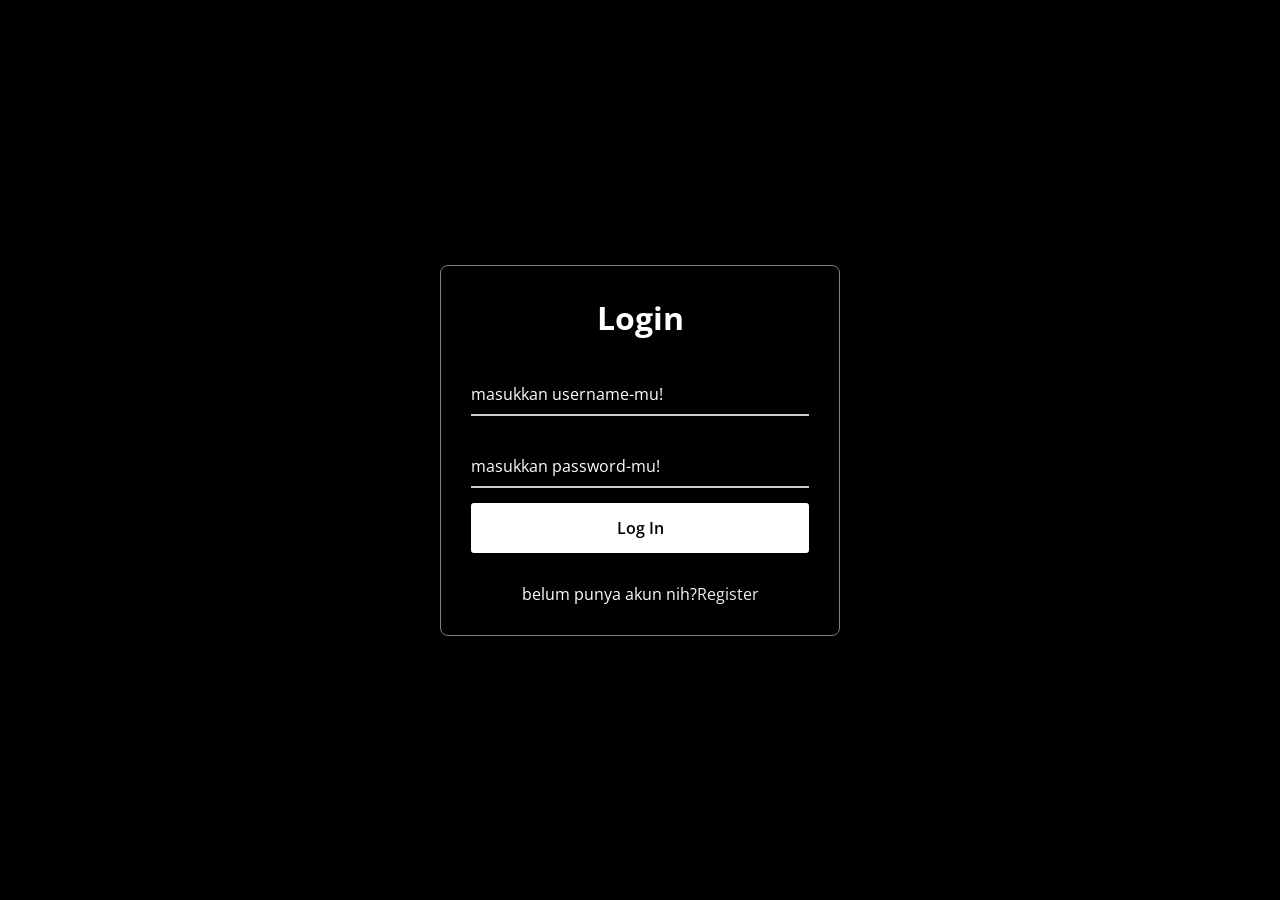
==== login/index.html @ 615657f6 "Update index.html" ====
<!DOCTYPE html>
<!-- Coding By CodingNepal - www.codingnepalweb.com -->
<html>
<head>
  <meta charset="UTF-8">
  <meta name="viewport" content="width=device-width, initial-scale=1.0">
  <title>Glassmorphism Login Form | CodingNepal</title>
  <link rel="stylesheet" href="style.css">
</head>
<body>
  <div class="wrapper">
    <form id="loginForm">
      <h2>Login</h2>
        <div class="input-field">
        <input type="text" id="username" required>
        <label>masukkan username-mu!</label>
      </div>
      <div class="input-field">
        <input type="password" id="password" required>
        <label>masukkan password-mu!</label>
      </div>
      <div id="alertBox" style="display:none;color:#ffb3b3;margin-bottom:10px;"></div>
      <button type="submit">Log In</button>
      <div class="register">
        <p>belum punya akun nih?<a href="register.html">Register</a></p>
      </div>
    </form>
  </div>
 <script src="js/login.js"></script>
</body>
</html>
---- login/style.css ----
@import url("https://fonts.googleapis.com/css2?family=Open+Sans:wght@200;300;400;500;600;700&display=swap");

* {
  margin: 0;
  padding: 0;
  box-sizing: border-box;
  font-family: "Open Sans", sans-serif;
}

body {
  display: flex;
  align-items: center;
  justify-content: center;
  min-height: 100vh;
  width: 100%;
  padding: 0 10px;
}

body::before {
  content: "";
  position: absolute;
  width: 100%;
  height: 100%;
  background: url("hero-bg.jpg"), #000;
  background-position: center;
  background-size: cover;
}

.wrapper {
  width: 400px;
  border-radius: 8px;
  padding: 30px;
  text-align: center;
  border: 1px solid rgba(255, 255, 255, 0.5);
  backdrop-filter: blur(9px);
  -webkit-backdrop-filter: blur(9px);
}

form {
  display: flex;
  flex-direction: column;
}

h2 {
  font-size: 2rem;
  margin-bottom: 20px;
  color: #fff;
}

.input-field {
  position: relative;
  border-bottom: 2px solid #ccc;
  margin: 15px 0;
}

.input-field label {
  position: absolute;
  top: 50%;
  left: 0;
  transform: translateY(-50%);
  color: #fff;
  font-size: 16px;
  pointer-events: none;
  transition: 0.15s ease;
}

.input-field input {
  width: 100%;
  height: 40px;
  background: transparent;
  border: none;
  outline: none;
  font-size: 16px;
  color: #fff;
}

.input-field input:focus~label,
.input-field input:valid~label {
  font-size: 0.8rem;
  top: 10px;
  transform: translateY(-120%);
}

.forget {
  display: flex;
  align-items: center;
  justify-content: space-between;
  margin: 25px 0 35px 0;
  color: #fff;
}

#remember {
  accent-color: #fff;
}

.forget label {
  display: flex;
  align-items: center;
}

.forget label p {
  margin-left: 8px;
}

.wrapper a {
  color: #efefef;
  text-decoration: none;
}

.wrapper a:hover {
  text-decoration: underline;
}

button {
  background: #fff;
  color: #000;
  font-weight: 600;
  border: none;
  padding: 12px 20px;
  cursor: pointer;
  border-radius: 3px;
  font-size: 16px;
  border: 2px solid transparent;
  transition: 0.3s ease;
}

button:hover {
  color: #fff;
  border-color: #fff;
  background: rgba(255, 255, 255, 0.15);
}

.register {
  text-align: center;
  margin-top: 30px;
  color: #fff;
}
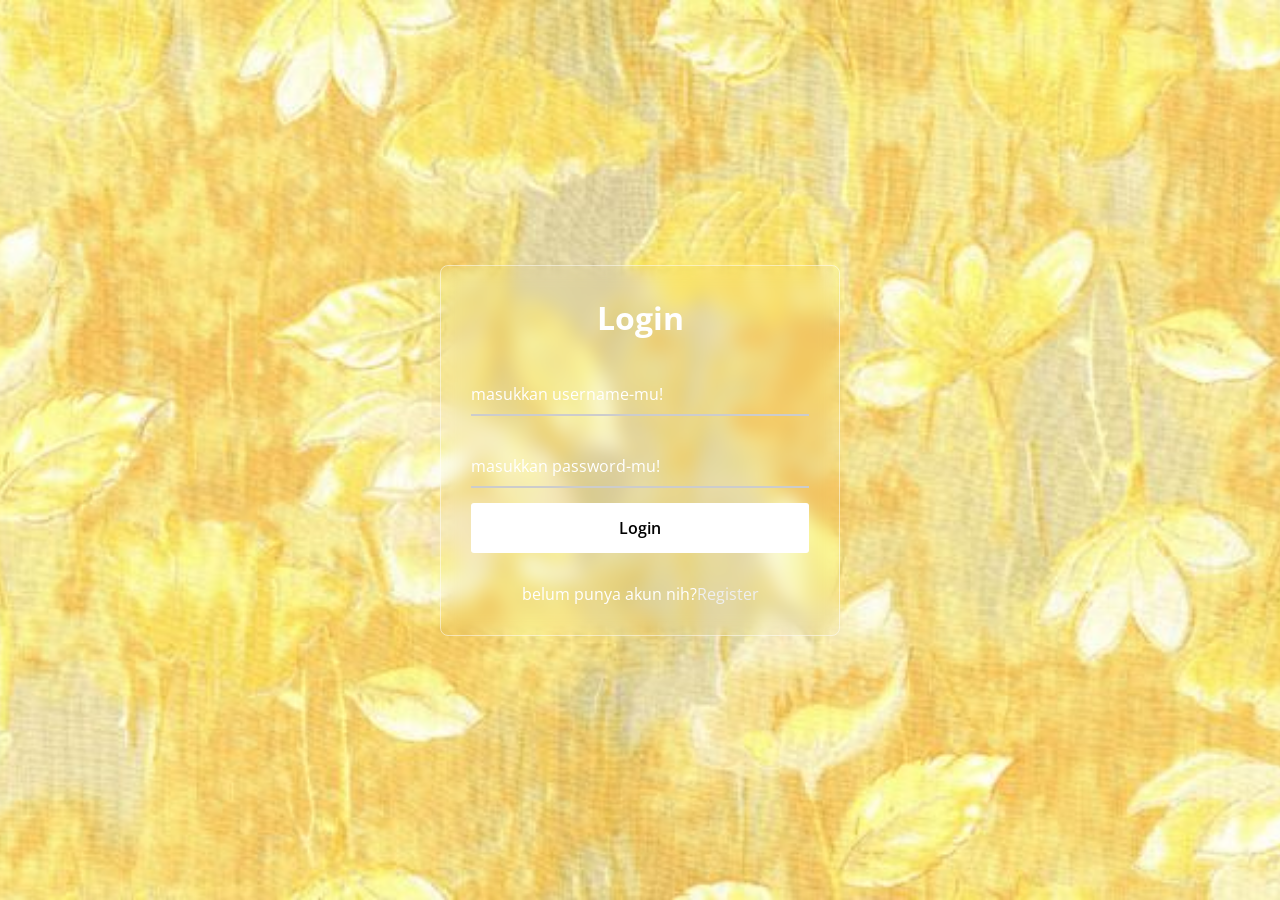
==== commit 106f81ca: "Update index.html" ====
--- a/login/index.html
+++ b/login/index.html
@@ -20,7 +20,7 @@
         <label>masukkan password-mu!</label>
       </div>
       <div id="alertBox" style="display:none;color:#ffb3b3;margin-bottom:10px;"></div>
-      <button type="submit">Log In</button>
+      <button type="submit">Login</button>
       <div class="register">
         <p>belum punya akun nih?<a href="register.html">Register</a></p>
       </div>
--- a/login/style.css
+++ b/login/style.css
@@ -21,7 +21,7 @@
   position: absolute;
   width: 100%;
   height: 100%;
-  background: url("hero-bg.jpg"), #000;
+  background: url("bg-01.jpg"), #000;
   background-position: center;
   background-size: cover;
 }
@@ -134,4 +134,4 @@
   text-align: center;
   margin-top: 30px;
   color: #fff;
-}+}
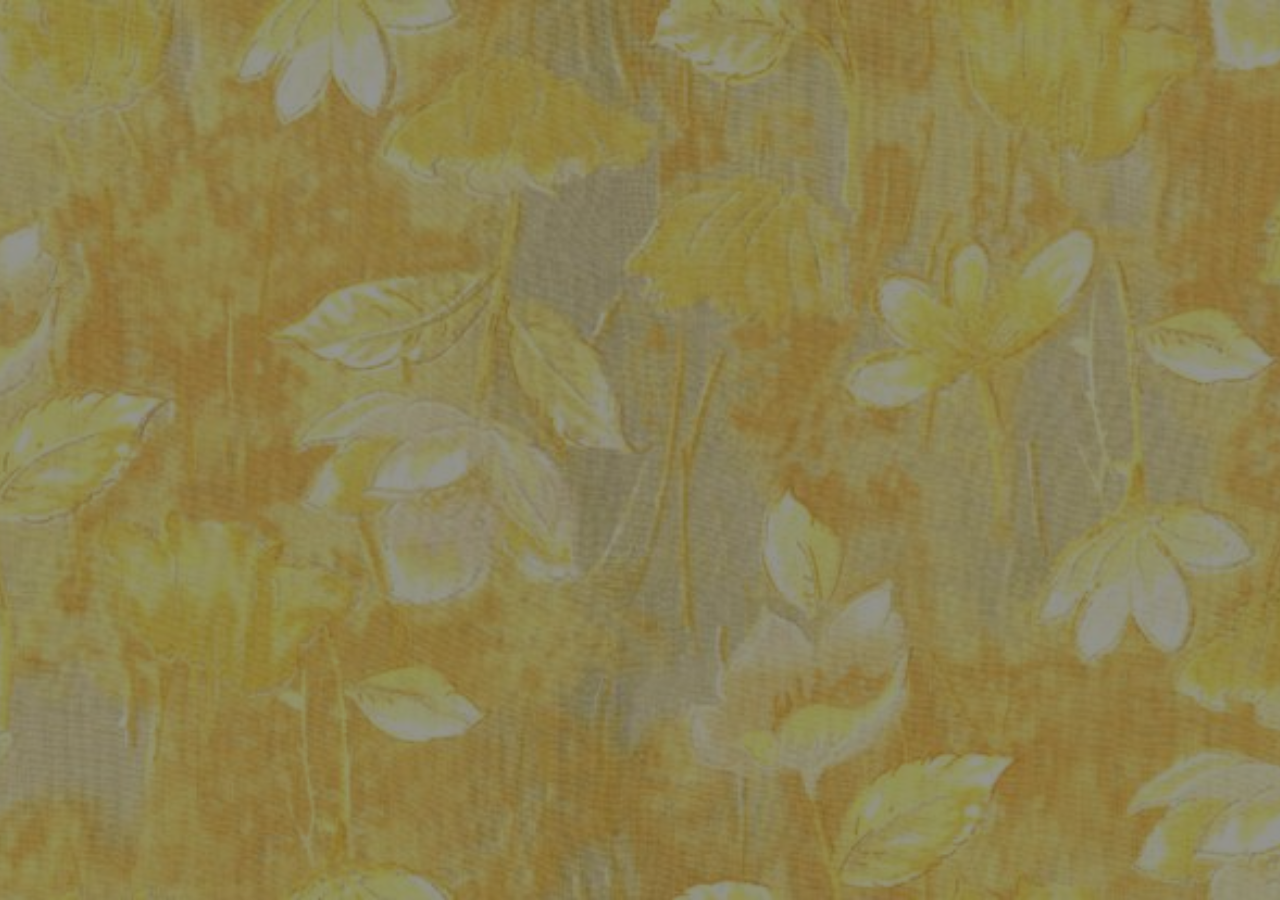
==== commit 16ab3182: "Update index.html" ====
--- a/login/index.html
+++ b/login/index.html
@@ -4,10 +4,11 @@
 <head>
   <meta charset="UTF-8">
   <meta name="viewport" content="width=device-width, initial-scale=1.0">
-  <title>Glassmorphism Login Form | CodingNepal</title>
+  <title>login-illustrating.someart</title>
   <link rel="stylesheet" href="style.css">
 </head>
 <body>
+  <div class="overlay"></div>
   <div class="wrapper">
     <form id="loginForm">
       <h2>Login</h2>
--- a/login/style.css
+++ b/login/style.css
@@ -25,6 +25,12 @@
   background-position: center;
   background-size: cover;
 }
+
+.overlay {
+    position: absolute;
+    inset: 0;
+    background: rgba(0, 0, 0, 0.42);
+    z-index: 1;
 
 .wrapper {
   width: 400px;
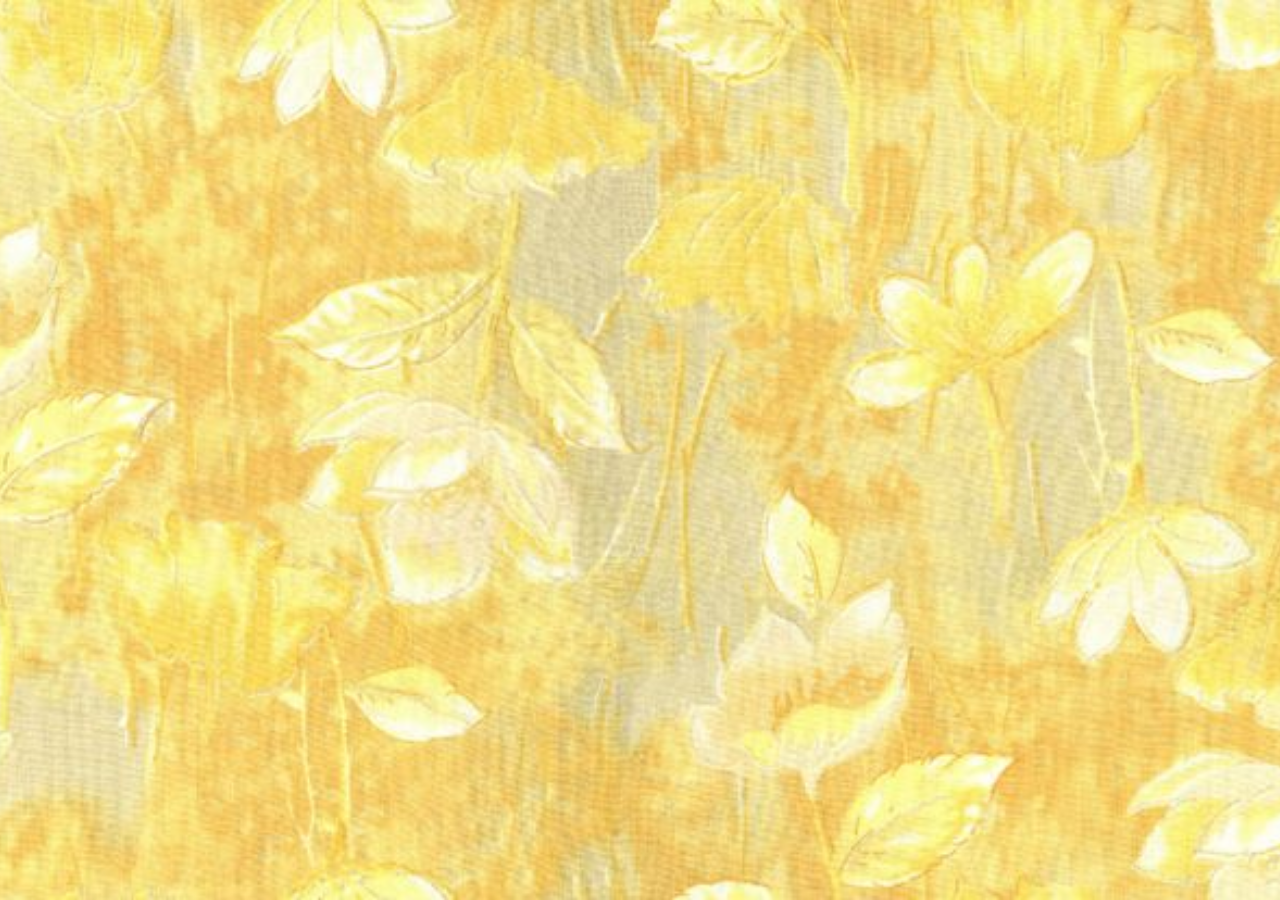
==== commit 89b740b5: "Update index.html" ====
--- a/login/index.html
+++ b/login/index.html
@@ -8,7 +8,6 @@
   <link rel="stylesheet" href="style.css">
 </head>
 <body>
-  <div class="overlay"></div>
   <div class="wrapper">
     <form id="loginForm">
       <h2>Login</h2>
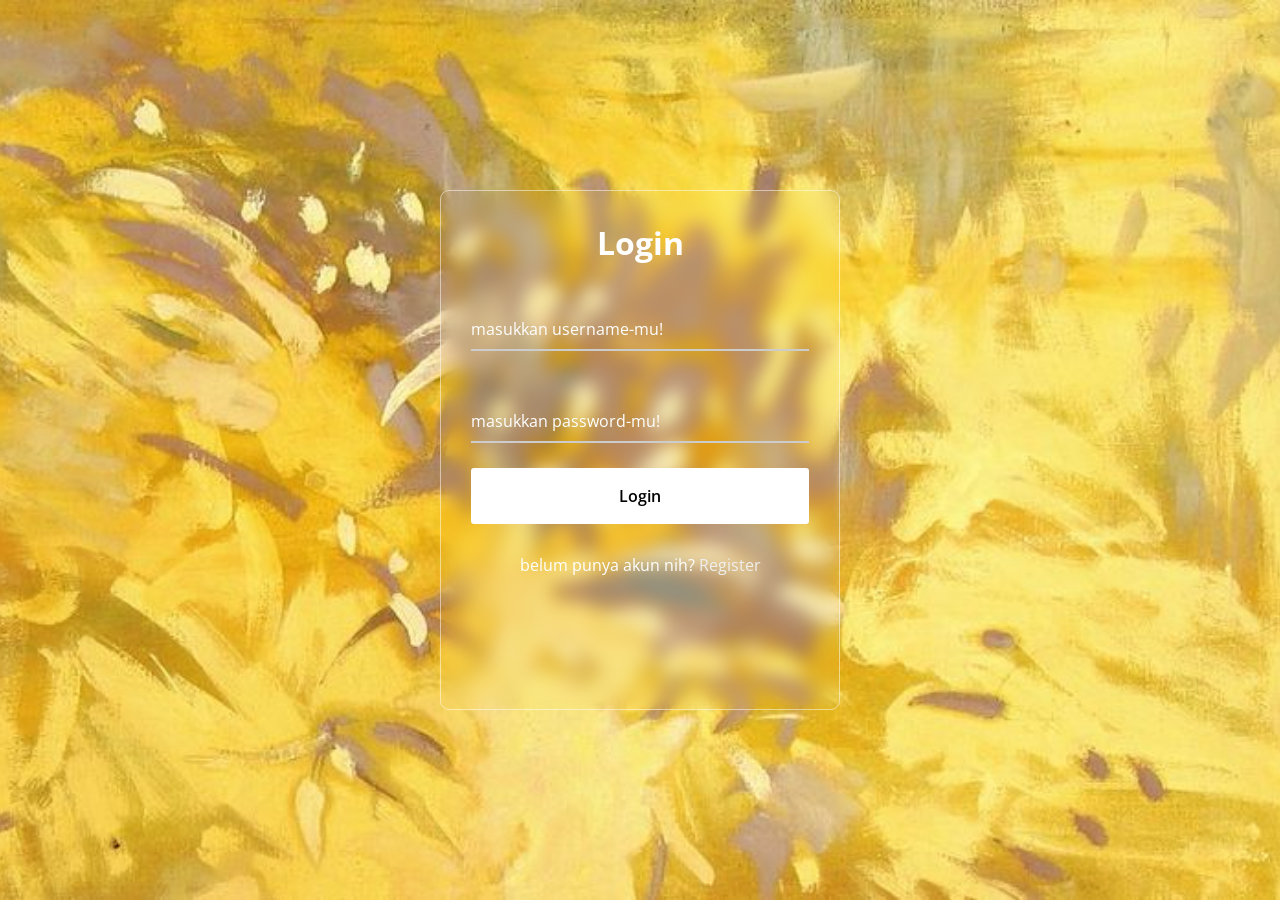
==== commit 61f80751: "Update index.html" ====
--- a/login/index.html
+++ b/login/index.html
@@ -22,7 +22,7 @@
       <div id="alertBox" style="display:none;color:#ffb3b3;margin-bottom:10px;"></div>
       <button type="submit">Login</button>
       <div class="register">
-        <p>belum punya akun nih?<a href="register.html">Register</a></p>
+        <p>belum punya akun nih? <a href="register.html">Register</a></p>
       </div>
     </form>
   </div>
--- a/login/style.css
+++ b/login/style.css
@@ -2,44 +2,39 @@
 
 * {
   margin: 0;
-  padding: 0;
+  padding:0;
   box-sizing: border-box;
   font-family: "Open Sans", sans-serif;
 }
 
 body {
+  margin: 0;
   display: flex;
   align-items: center;
   justify-content: center;
   min-height: 100vh;
   width: 100%;
-  padding: 0 10px;
+  overflow: hidden;
 }
 
 body::before {
   content: "";
-  position: absolute;
-  width: 100%;
-  height: 100%;
-  background: url("bg-01.jpg"), #000;
-  background-position: center;
-  background-size: cover;
+  position: fixed;
+  inset: 0;
+  background: url("bekgron.jpg") center center / cover no-repeat;
+  z-index: -1;
 }
-
-.overlay {
-    position: absolute;
-    inset: 0;
-    background: rgba(0, 0, 0, 0.42);
-    z-index: 1;
 
 .wrapper {
   width: 400px;
-  border-radius: 8px;
+  min-height: 520px;
+  max-width: 90%;
+  border-radius: 9px;
   padding: 30px;
   text-align: center;
   border: 1px solid rgba(255, 255, 255, 0.5);
   backdrop-filter: blur(9px);
-  -webkit-backdrop-filter: blur(9px);
+  -webkit-backdrop-filter: blur(9px); 
 }
 
 form {
@@ -56,7 +51,7 @@
 .input-field {
   position: relative;
   border-bottom: 2px solid #ccc;
-  margin: 15px 0;
+  margin: 25px 0;
 }
 
 .input-field label {
@@ -71,7 +66,6 @@
 }
 
 .input-field input {
-  width: 100%;
   height: 40px;
   background: transparent;
   border: none;
@@ -122,7 +116,7 @@
   color: #000;
   font-weight: 600;
   border: none;
-  padding: 12px 20px;
+  padding: 15px 20px;
   cursor: pointer;
   border-radius: 3px;
   font-size: 16px;
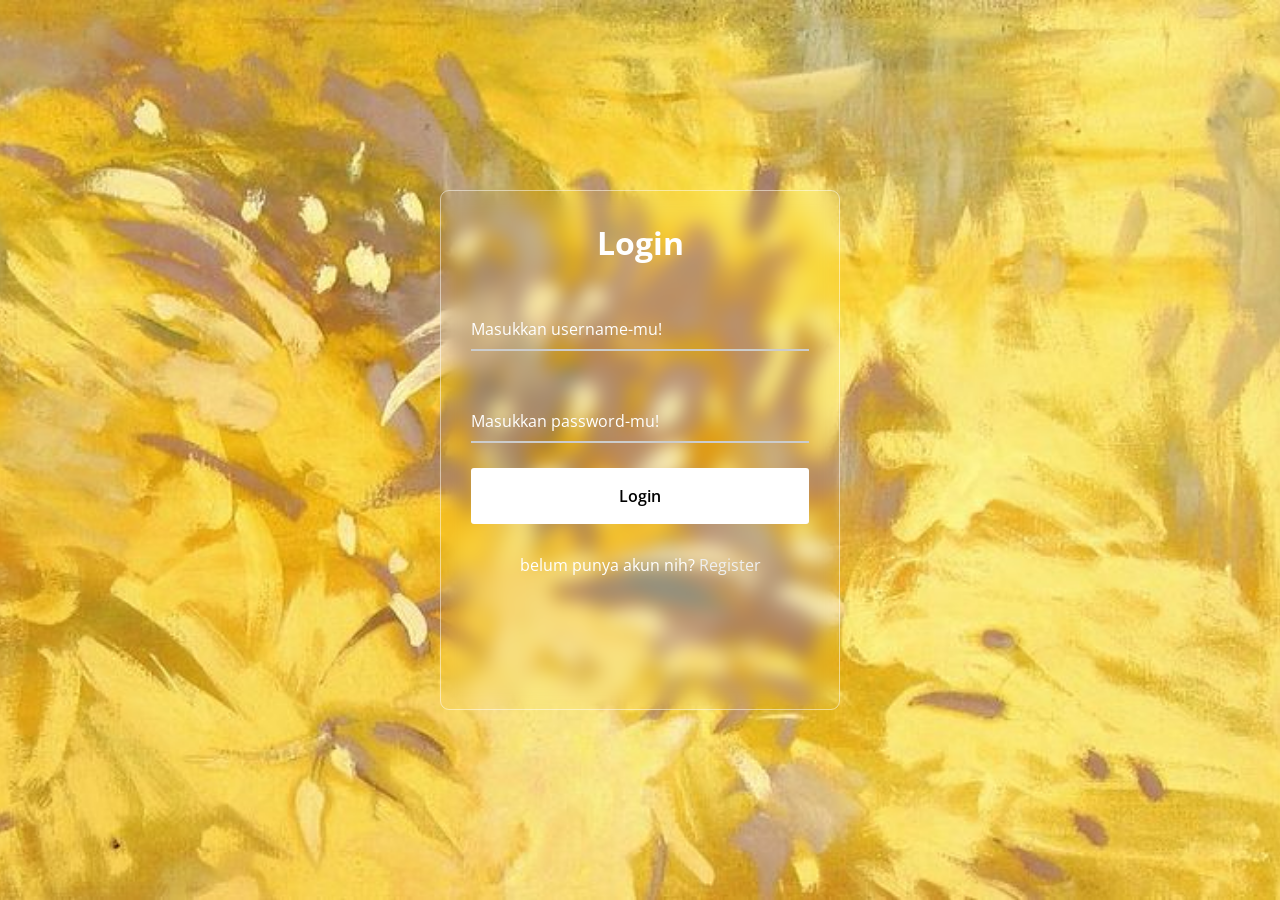
==== commit 99308e4e: "Update index.html" ====
--- a/login/index.html
+++ b/login/index.html
@@ -13,11 +13,11 @@
       <h2>Login</h2>
         <div class="input-field">
         <input type="text" id="username" required>
-        <label>masukkan username-mu!</label>
+        <label>Masukkan username-mu!</label>
       </div>
       <div class="input-field">
         <input type="password" id="password" required>
-        <label>masukkan password-mu!</label>
+        <label>Masukkan password-mu!</label>
       </div>
       <div id="alertBox" style="display:none;color:#ffb3b3;margin-bottom:10px;"></div>
       <button type="submit">Login</button>
